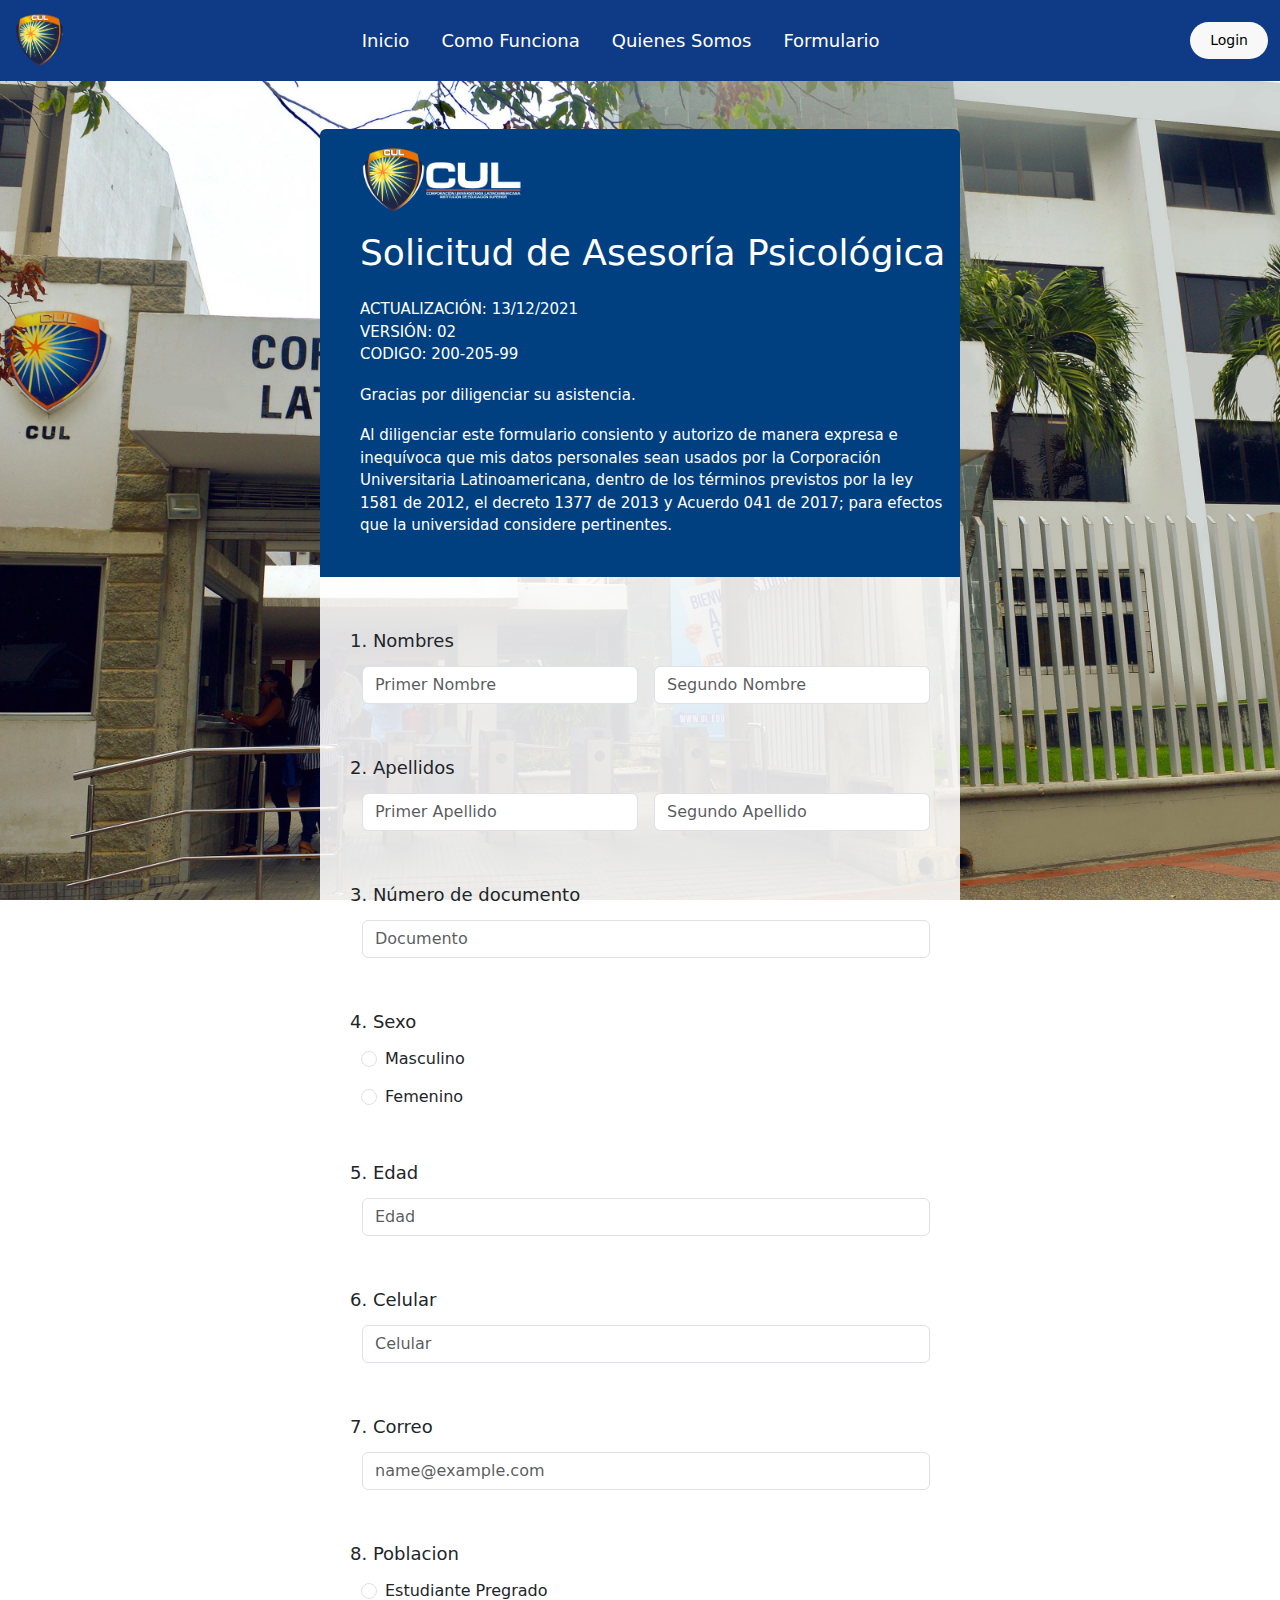
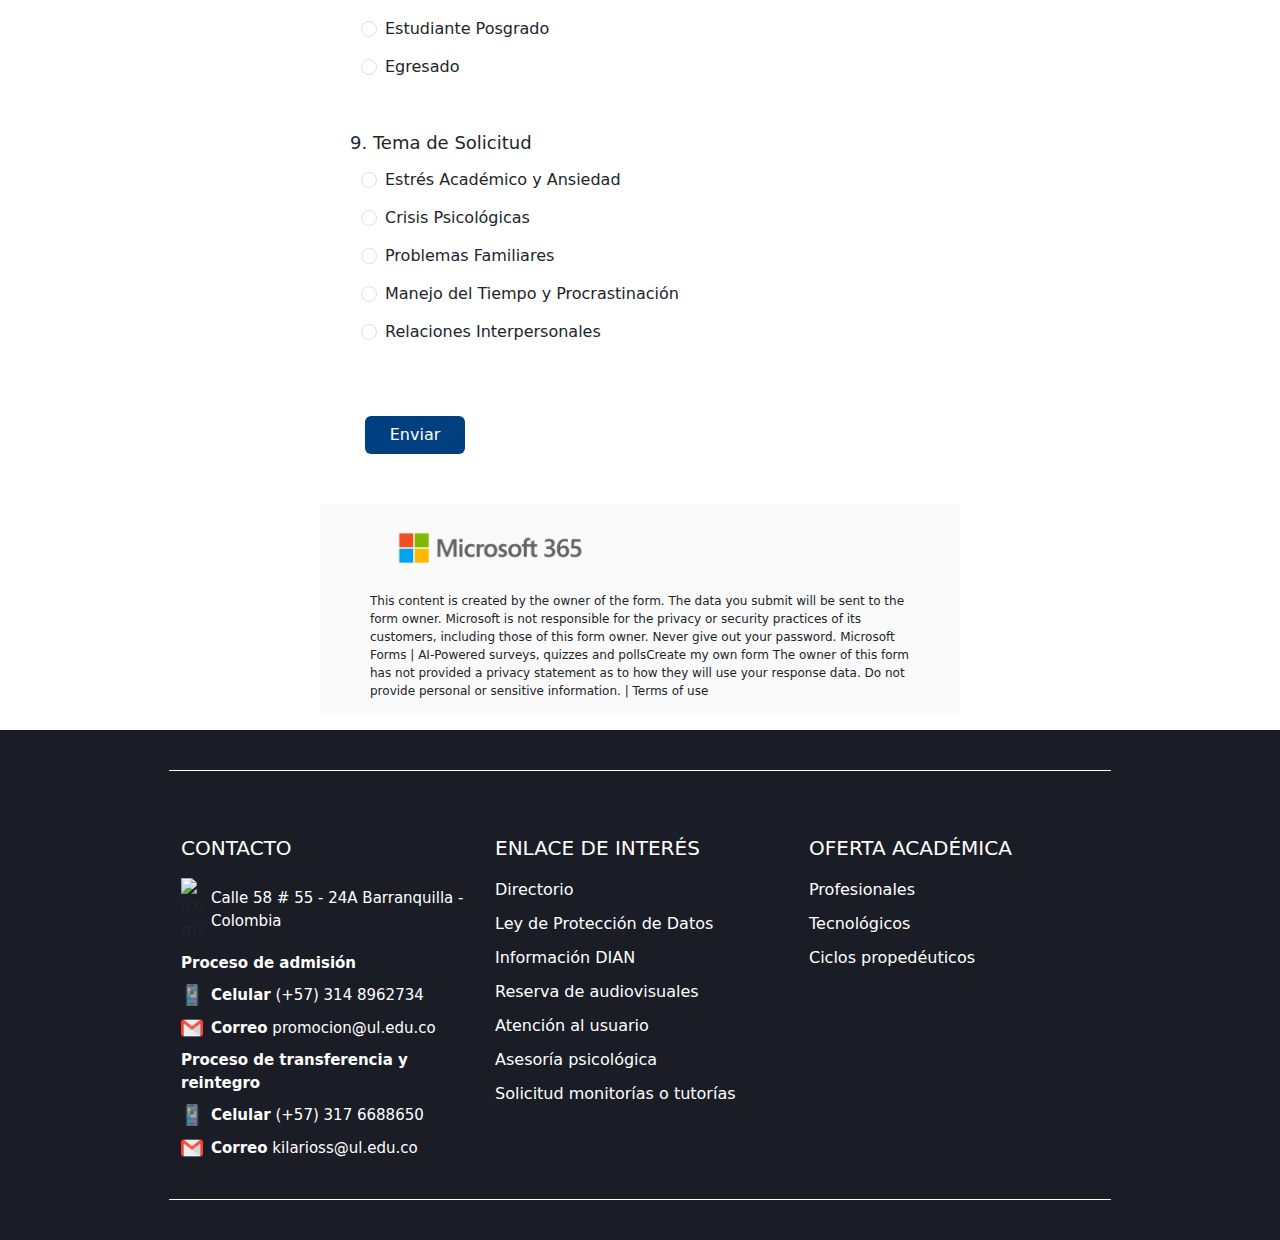
==== html/formulario.html @ 33ceacd2 "eee" ====
<!DOCTYPE html>
<html lang="en">
<head>
    <meta charset="UTF-8">
    <meta name="viewport" content="width=device-width, initial-scale=1.0">
    <link href="https://cdn.jsdelivr.net/npm/bootstrap@5.3.3/dist/css/bootstrap.min.css" rel="stylesheet" integrity="sha384-QWTKZyjpPEjISv5WaRU9OFeRpok6YctnYmDr5pNlyT2bRjXh0JMhjY6hW+ALEwIH" crossorigin="anonymous">
    <link rel="stylesheet" href="/styles/formulario.css">
    <title>Formulario</title>
</head>
<body>
    
  <nav class="navbar navbar-expand-lg">
    <div class="container-fluid">
      <a class="navbar-brand me-auto" href="/index.html"><img src="/img/logo-bg-remover.png" class="img-logo" alt="Cul Logo"></a>
      <div class="offcanvas offcanvas-end" tabindex="-1" id="offcanvasNavbar" aria-labelledby="offcanvasNavbarLabel">
        <div class="offcanvas-header">
          <h5 class="offcanvas-title" id="offcanvasNavbarLabel"><img src="/img/logo-bg-remover.png" class="img-logo" alt="Cul Logo"></a></h5>
          <button type="button" class="btn-close" data-bs-dismiss="offcanvas" aria-label="Close"></button>
        </div>
        <div class="offcanvas-body">
          <ul class="navbar-nav justify-content-center flex-grow-1 pe-3">
            <li class="nav-item">
              <a class="nav-link mx-lg-2" href="/index.html">Inicio</a>
            </li>
            <li class="nav-item">
              <a class="nav-link mx-lg-2" href="/html/funcion.html">Como Funciona</a>
            </li>
            <li class="nav-item">
              <a class="nav-link mx-lg-2" href="/html/qnSomos.html">Quienes Somos</a>
            </li>
            <li class="nav-item">
              <a class="nav-link mx-lg-2" href="/html/formulario.html">Formulario</a>
            </li>
          </ul>
        </div>
      </div>
      <a href="#" class="login-button">Login</a>
      <button class="navbar-toggler" type="button" data-bs-toggle="offcanvas" data-bs-target="#offcanvasNavbar" aria-controls="offcanvasNavbar" aria-label="Toggle navigation">
        <span class="navbar-toggler-icon"></span>
      </button>
    </div>
  </nav>


      <section class="body">

        <div class="w-50 mx-auto pt-5 contenedor">
          
          <div class="head">

            <img src="/img/logo-nombre.png" class="logo-nombre">
            <h1>Solicitud de Asesoría Psicológica</h1>

            <p>ACTUALIZACIÓN: 13/12/2021</p>
            <p>VERSIÓN: 02</p>
            <p>CODIGO: 200-205-99</p>

            <p class="p-centro">Gracias por diligenciar su asistencia.</p>

            <p>Al diligenciar este formulario consiento y autorizo de manera expresa e inequívoca que mis datos personales sean usados por la Corporación Universitaria Latinoamericana, dentro de los términos previstos por la ley 1581 de 2012, el decreto 1377 de 2013 y Acuerdo 041 de 2017; para efectos que la universidad considere pertinentes.</p>

          </div>

          <div class="cuerpo">

            <p class="p-cuerpo" id="p-cuerpo1">1. Nombres</p>
            <div class="row g-3">
              <div class="col">
                <input type="text" class="form-control" placeholder="Primer Nombre" aria-label="Primer Nombre">
              </div>
              <div class="col">
                <input type="text" class="form-control" placeholder="Segundo Nombre" aria-label="Segundo Nombre">
              </div>
            </div>

            <p class="p-cuerpo">2. Apellidos</p>
            <div class="row g-3">
              <div class="col">
                <input type="text" class="form-control" placeholder="Primer Apellido" aria-label="Primer Apellido">
              </div>
              <div class="col">
                <input type="text" class="form-control" placeholder="Segundo Apellido" aria-label="Segundo Apellido">
              </div>
            </div>

            <p class="p-cuerpo">3. Número de documento</p>
            <div class="row g-3">
              <div class="col">
                <input type="number" class="form-control" placeholder="Documento" aria-label="Documento">
              </div>
            </div>

            <p class="p-cuerpo">4. Sexo</p>
            <div class="form-check radio">
              <input class="form-check-input" type="radio" name="sexo" id="masculino">
              <label class="form-check-label" for="masculino">
                Masculino
              </label>
            </div>
            <div class="form-check radio">
              <input class="form-check-input" type="radio" name="sexo" id="femenino">
              <label class="form-check-label" for="femenino">
                Femenino
              </label>
            </div>

            <p class="p-cuerpo">5. Edad</p>
            <div class="row g-3">
              <div class="col">
                <input type="number" class="form-control" placeholder="Edad" aria-label="Edad">
              </div>
            </div>

            <p class="p-cuerpo">6. Celular</p>
            <div class="row g-3">
              <div class="col">
                <input type="number" class="form-control" placeholder="Celular" aria-label="Celular">
              </div>
            </div>

            <p class="p-cuerpo">7. Correo</p>
            <div class="mb-3">
              <input type="email" class="form-control" id="exampleFormControlInput1" placeholder="name@example.com">
            </div>


            <p class="p-cuerpo">8. Poblacion</p>
            <div class="form-check radio">
              <input class="form-check-input" type="radio" name="poblacion" id="pregrado">
              <label class="form-check-label" for="pregrado">
                Estudiante Pregrado
              </label>
            </div>
            <div class="form-check radio">
              <input class="form-check-input" type="radio" name="poblacion" id="posgrado">
              <label class="form-check-label" for="posgrado">
                Estudiante Posgrado
              </label>
            </div>
            <div class="form-check radio">
              <input class="form-check-input" type="radio" name="poblacion" id="egresado">
              <label class="form-check-label" for="egresado">
                Egresado
              </label>
            </div>

            <p class="p-cuerpo">9. Tema de Solicitud</p>
            <div class="form-check radio">
              <input class="form-check-input" type="radio" name="solicitud" id="estres-ansiedad">
              <label class="form-check-label" for="estres-ansiedad">
                Estrés Académico y Ansiedad
              </label>
            </div>
            <div class="form-check radio">
              <input class="form-check-input" type="radio" name="solicitud" id="crisis-psicologica">
              <label class="form-check-label" for="crisis-psicologica">
                Crisis Psicológicas
              </label>
            </div>
            <div class="form-check radio">
              <input class="form-check-input" type="radio" name="solicitud" id="problemas-familiares">
              <label class="form-check-label" for="problemas-familiares">
                Problemas Familiares
              </label>
            </div>
            <div class="form-check radio">
              <input class="form-check-input" type="radio" name="solicitud" id="procrastinacion">
              <label class="form-check-label" for="procrastinacion">
                Manejo del Tiempo y Procrastinación
              </label>
            </div>
            <div class="form-check radio">
              <input class="form-check-input" type="radio" name="solicitud" id="relaciones-interpersonales">
              <label class="form-check-label" for="relaciones-interpersonales">
                Relaciones Interpersonales
              </label>
            </div>
      
            <input class="btn" type="submit" value="Enviar">

          </div>

          <div class="footer">
            <img src="/img/microsoft365logo_v1.png" class="logo-microsoft">

            <p>This content is created by the owner of the form. The data you submit will be sent to the form owner. Microsoft is not responsible for the privacy or security practices of its customers, including those of this form owner. Never give out your password.
              Microsoft Forms | AI-Powered surveys, quizzes and pollsCreate my own form
              The owner of this form has not provided a privacy statement as to how they will use your response data. Do not provide personal or sensitive information. | Terms of use</p>
          </div>
        </div>

      </section>

      <footer class="container-fluid">
        <div class="barra w-75 mx-auto"></div>

        <div class="contenidos d-flex w-75 mx-auto">

          <div class="contacto container">
            <h5>CONTACTO</h5>

            <div class="iconos">
              <img src="//mapa.png" class="icono" alt="icono mapa">
              <p class="p-iconos">Calle 58 # 55 - 24A  Barranquilla - Colombia</p>
            </div>

            <p class="p-iconos bold">Proceso de admisión</p>
            <div class="iconos">
              <img src="/img/smartphone_186239.png" class="icono" alt="icono mapa">
              <p class="p-iconos"><span class="bold">Celular</span> (+57) 314 8962734</p>
            </div>

            <div class="iconos">
              <img src="/img/gmail.png" class="icono" alt="icono mapa">
              <p class="p-iconos"><span class="bold">Correo</span> promocion@ul.edu.co</p>
            </div>

            <p class="p-iconos bold">Proceso de transferencia y reintegro</p>
            <div class="iconos">
              <img src="/img/smartphone_186239.png" class="icono" alt="icono mapa">
              <p class="p-iconos"><span class="bold">Celular</span> (+57) 317 6688650</p>
            </div>
            <div class="iconos">
              <img src="/img/gmail.png" class="icono" alt="icono mapa">
              <p class="p-iconos"><span class="bold">Correo</span> kilarioss@ul.edu.co</p>
            </div>
          </div>

          <div class="enlaces container">
            <h5>ENLACE DE INTERÉS</h5>

            <a href="#" class="enlace">Directorio</a>
            <a href="#" class="enlace">Ley de Protección de Datos</a>
            <a href="#" class="enlace">Información DIAN</a>
            <a href="#" class="enlace">Reserva de audiovisuales</a>
            <a href="#" class="enlace">Atención al usuario</a>
            <a href="#" class="enlace">Asesoría psicológica</a>
            <a href="#" class="enlace">Solicitud monitorías o tutorías</a>
          </div>

          <div class="oferta container">
            <h5>OFERTA ACADÉMICA</h5>

            <a href="#" class="enlace">Profesionales</a>
            <a href="#" class="enlace">Tecnológicos</a>
            <a href="#" class="enlace">Ciclos propedéuticos</a>
          </div>

        </div>

        <div class="barra w-75 mx-auto"></div>
      </footer>


    <script src="https://cdn.jsdelivr.net/npm/bootstrap@5.3.3/dist/js/bootstrap.bundle.min.js" integrity="sha384-YvpcrYf0tY3lHB60NNkmXc5s9fDVZLESaAA55NDzOxhy9GkcIdslK1eN7N6jIeHz" crossorigin="anonymous"></script>
</body>
</html>
---- styles/formulario.css ----
.body{
    background-image: url(/imgs/cul-entrada.jpg);
    background-position: center;
    background-size: cover;
    background-repeat: no-repeat;
    background-attachment: fixed;
    height: 100%;
}


/* NAV BAR */
.navbar{
    background-color: #0f3a85;
}

.offcanvas{
    background-color: #0f3a85;
}

.img-logo{
    height: 55px;
}

.login-button{
    background-color: rgb(248, 248, 248);
    color: black;
    font-size: 14px;
    padding: 8px 20px;
    border-radius: 50px;
    text-decoration: none;
    transition: 0.3s background-color;
}

.login-button:hover{
    background-color: #adcdf1;
}

.nav-link{
    color: white;
    font-size: 18px;
    font-weight: 500;
    position: relative;
}

.navbar-toggler{
    border: none;
    font-size: 1.25rem;
    margin-left: 8px;
    padding: 4px 10px;
    background-color: rgba(255, 255, 255, 0.623);
}

.btn-close{
    background-color: white;
}

.navbar-toggler:focus, .btn-close:focus{
    box-shadow: none;
    outline: none;
    background-color: white;
}

@media (min-width: 991px){
    .nav-link::before{
        content: "";
        position: absolute;
        bottom: 0;
        left: 50%;
        transform: translateX(-50%);
        width: 0;
        height: 2px;
        background-color: whitesmoke;
        visibility: hidden;
        transition: 0.3s ease-in-out;
    }

    .nav-link:hover::before{
        width: 100%;
        visibility: visible;
    }
}

.head{
    background-color: #014080;
    padding: 16px 12px 40px 40px;
    color: white;
    border-radius: 6px 6px 0 0;
}

.logo-nombre{
    width: 163px;
}

/* DIV HEAD FORMULARIO */

h1{
    font-size: 36px;
    padding: 16px 0;
}

p{
    margin: 0;
    font-size: 15px;
}

.p-centro{
    margin: 18px 0;
}

/* DIV HEAD FORMULARIO */

/* DIV CUERPO FORMULARIO */

.contenedor{
    padding-bottom: 15px;
    border-radius: 15px;
}

.cuerpo{
    padding: 30px 30px;
    background-color: rgba(255, 255, 255, 0.87);
}

.row, .radio, .mb-3{
    padding: 12px 0 0 12px;
}

.radio{
    padding-left: 35px;
}

#p-cuerpo1{
    margin-top: 20px;
}

.p-cuerpo{
    font-size: 18px;
    margin-top: 50px;
}

.btn{
    width: 100px;
    background-color: #014080;
    color: white;
    margin: 70px 0 20px 15px;
}

.footer{
    background-color: rgba(248, 248, 248, 0.74);
    padding: 0 50px 15px 50px;
    border-radius: 0 0 6px 6px;
}

.footer p{
    font-size: 12px;
}

.logo-microsoft{
    width: 240px;
}

footer{
    background-color: #1b1d26;
    height: 100%;
    display: flex;
    flex-direction: column;
    justify-content: space-evenly;
}

.barra{
    height: 1px;
    background-color: white;
    margin: 40px 15px;
}

h5{
    padding-top: 25px;
    color: white;
}

.contacto, .enlaces, .oferta{
    display: flex;
    flex-direction: column;
    gap: 10px;
}

.iconos{
    display: flex;
    align-items: center;
    gap: 8px;
}

.p-iconos{
    color: white;
    padding: 0;
    margin: 0;
}

.icono{
    width: 22px;
}

.bold{
    font-weight: bold;
}

.enlace{
    color: white;
    text-decoration: none;
}

.enlace:hover{
    color: rgb(219, 192, 36);
}

@media (width < 1210px) {
    .contenidos, .barra{
        width: 90% !important;
    }

    .w-50{
        width: 75% !important;
    }
}

@media (width < 935px) {
    .contenidos{
        flex-direction: column !important;
    }
}
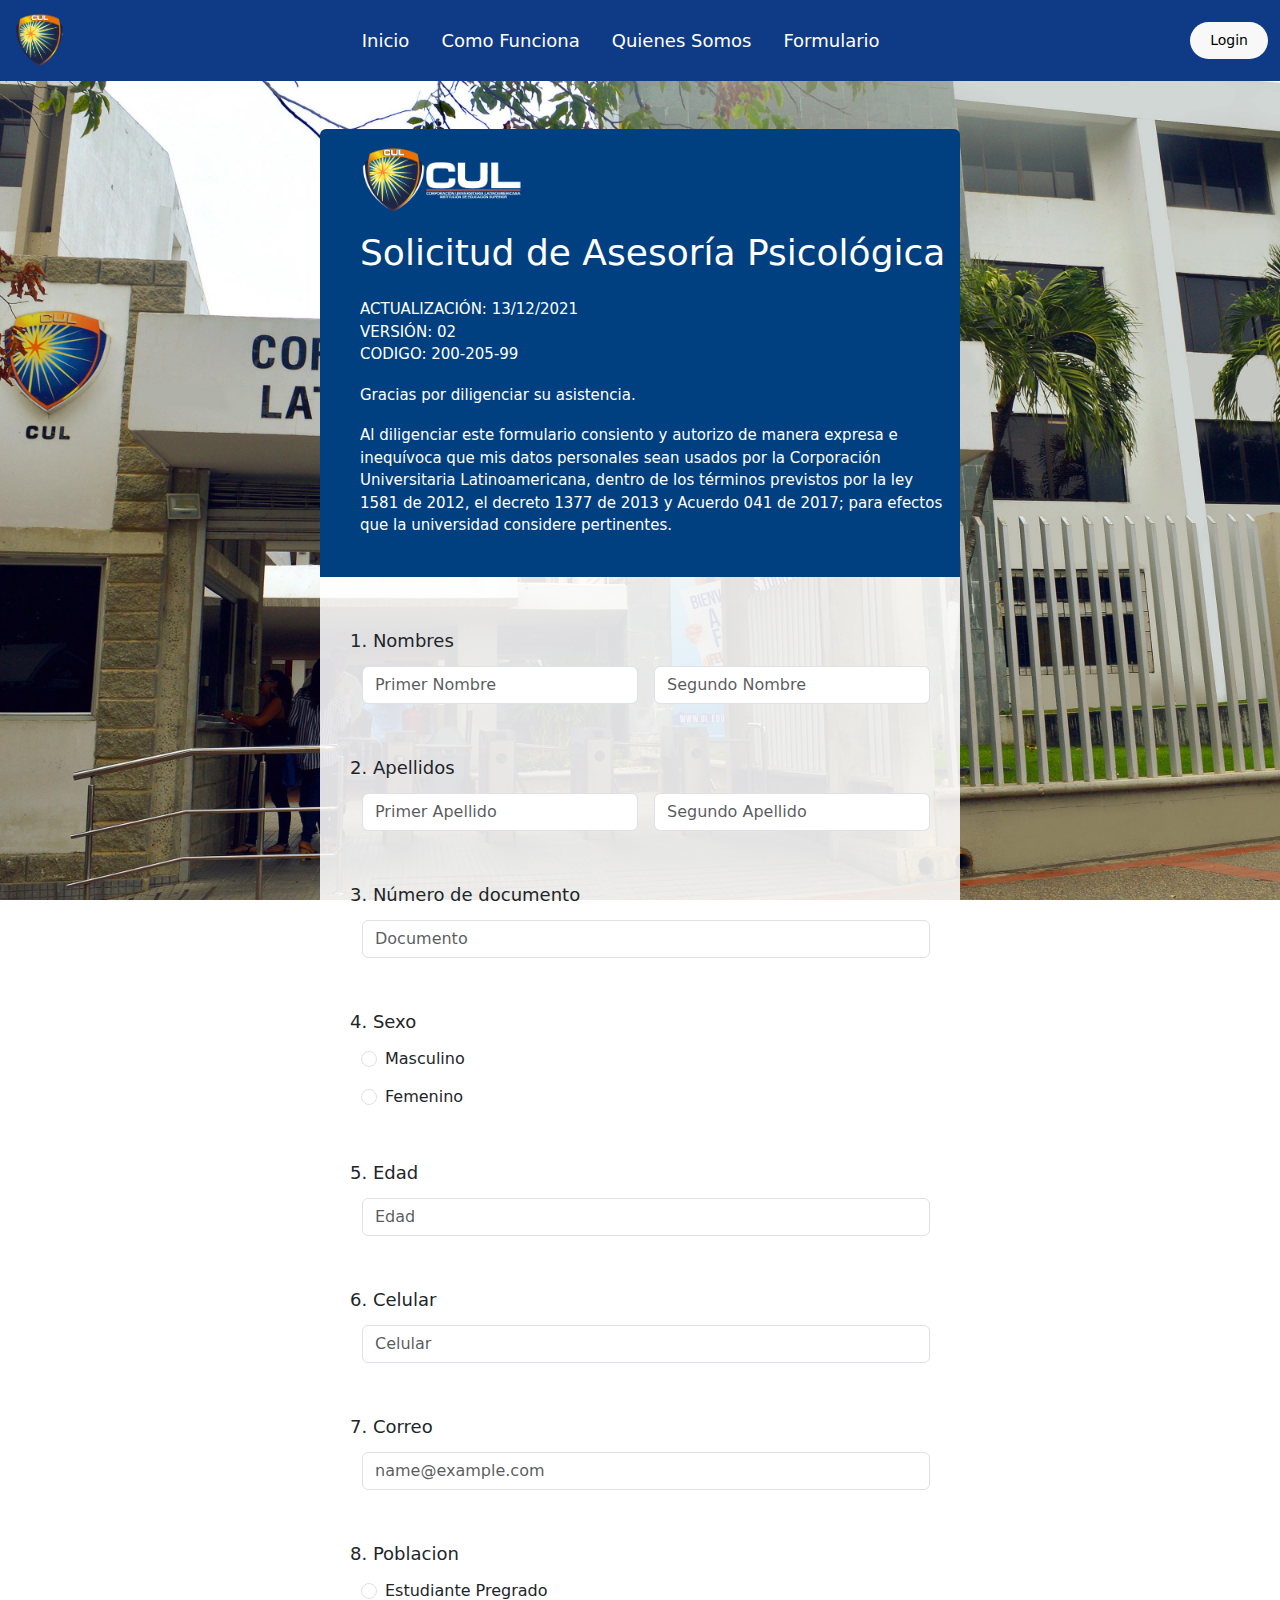
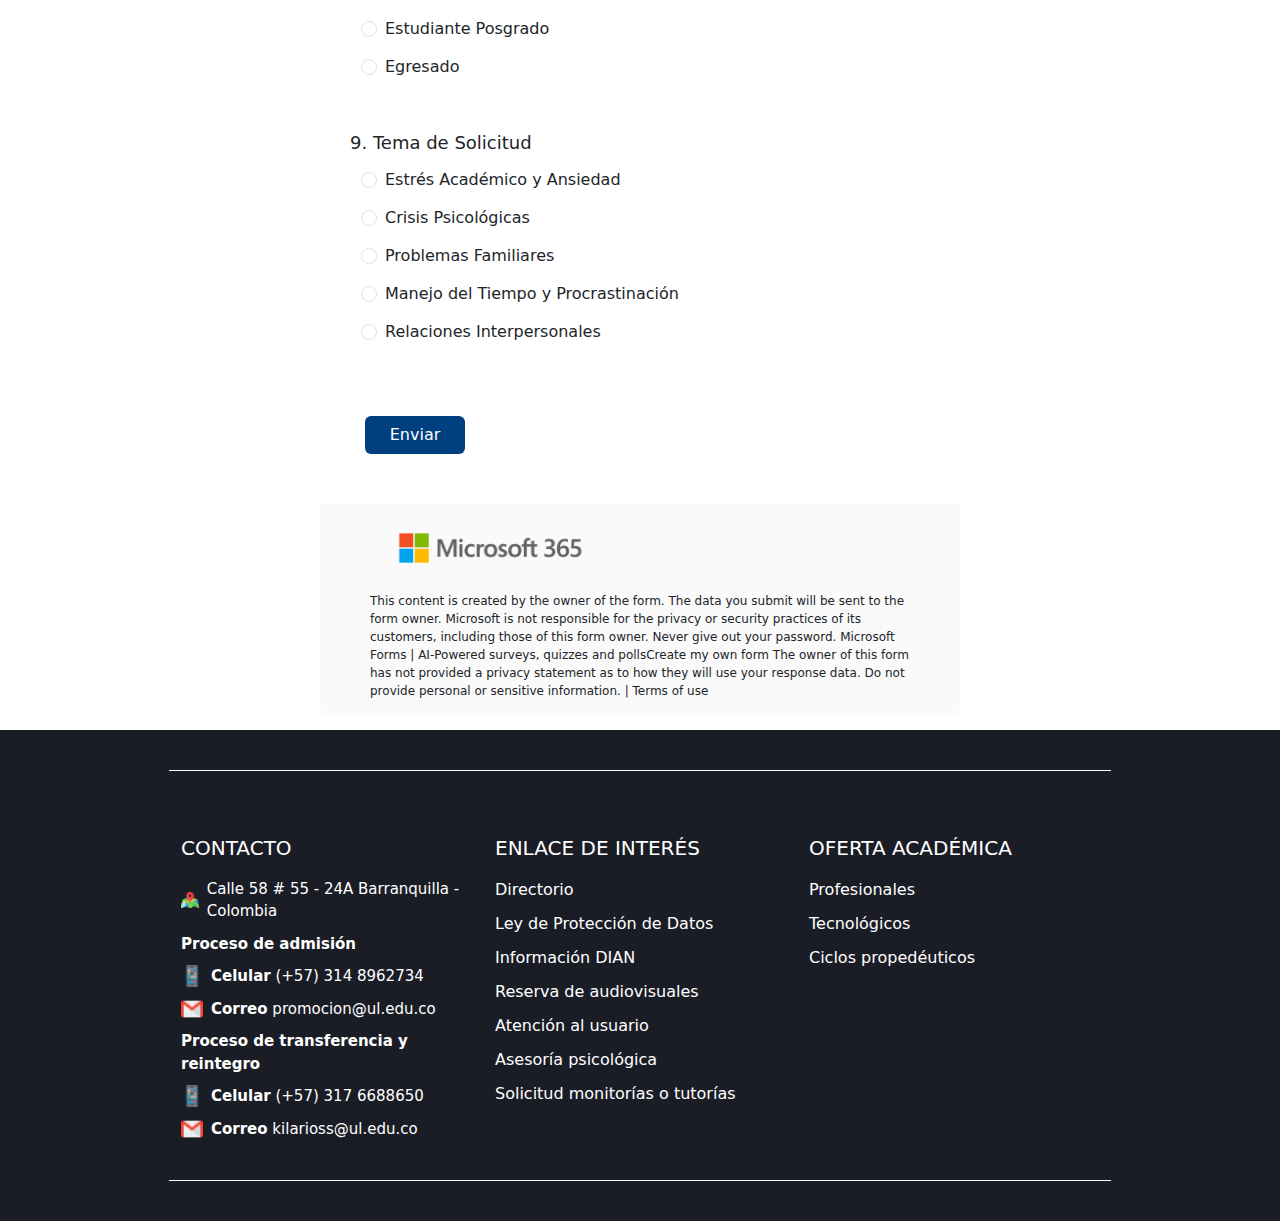
==== commit 6db073fe: "ae" ====
--- a/html/formulario.html
+++ b/html/formulario.html
@@ -11,25 +11,25 @@
     
   <nav class="navbar navbar-expand-lg">
     <div class="container-fluid">
-      <a class="navbar-brand me-auto" href="/index.html"><img src="/img/logo-bg-remover.png" class="img-logo" alt="Cul Logo"></a>
+      <a class="navbar-brand me-auto" href="./index.html"><img src="/img/logo_bg_remover.png" class="img-logo" alt="Cul Logo"></a>
       <div class="offcanvas offcanvas-end" tabindex="-1" id="offcanvasNavbar" aria-labelledby="offcanvasNavbarLabel">
         <div class="offcanvas-header">
-          <h5 class="offcanvas-title" id="offcanvasNavbarLabel"><img src="/img/logo-bg-remover.png" class="img-logo" alt="Cul Logo"></a></h5>
+          <h5 class="offcanvas-title" id="offcanvasNavbarLabel"><img src="/img/logo-ologo_bg_remover.png" class="img-logo" alt="Cul Logo"></a></h5>
           <button type="button" class="btn-close" data-bs-dismiss="offcanvas" aria-label="Close"></button>
         </div>
         <div class="offcanvas-body">
           <ul class="navbar-nav justify-content-center flex-grow-1 pe-3">
             <li class="nav-item">
-              <a class="nav-link mx-lg-2" href="/index.html">Inicio</a>
-            </li>
-            <li class="nav-item">
-              <a class="nav-link mx-lg-2" href="/html/funcion.html">Como Funciona</a>
-            </li>
-            <li class="nav-item">
-              <a class="nav-link mx-lg-2" href="/html/qnSomos.html">Quienes Somos</a>
-            </li>
-            <li class="nav-item">
-              <a class="nav-link mx-lg-2" href="/html/formulario.html">Formulario</a>
+              <a class="nav-link mx-lg-2" href="./index.html">Inicio</a>
+            </li>
+            <li class="nav-item">
+              <a class="nav-link mx-lg-2" href="./html/funcion.html">Como Funciona</a>
+            </li>
+            <li class="nav-item">
+              <a class="nav-link mx-lg-2" href="./html/qnSomos.html">Quienes Somos</a>
+            </li>
+            <li class="nav-item">
+              <a class="nav-link mx-lg-2" href="./html/formulario.html">Formulario</a>
             </li>
           </ul>
         </div>
@@ -48,7 +48,7 @@
           
           <div class="head">
 
-            <img src="/img/logo-nombre.png" class="logo-nombre">
+            <img src="/img/logo_nombre.png" class="logo-nombre">
             <h1>Solicitud de Asesoría Psicológica</h1>
 
             <p>ACTUALIZACIÓN: 13/12/2021</p>
@@ -200,7 +200,7 @@
             <h5>CONTACTO</h5>
 
             <div class="iconos">
-              <img src="//mapa.png" class="icono" alt="icono mapa">
+              <img src="/img/mapa.png" class="icono" alt="icono mapa">
               <p class="p-iconos">Calle 58 # 55 - 24A  Barranquilla - Colombia</p>
             </div>
 
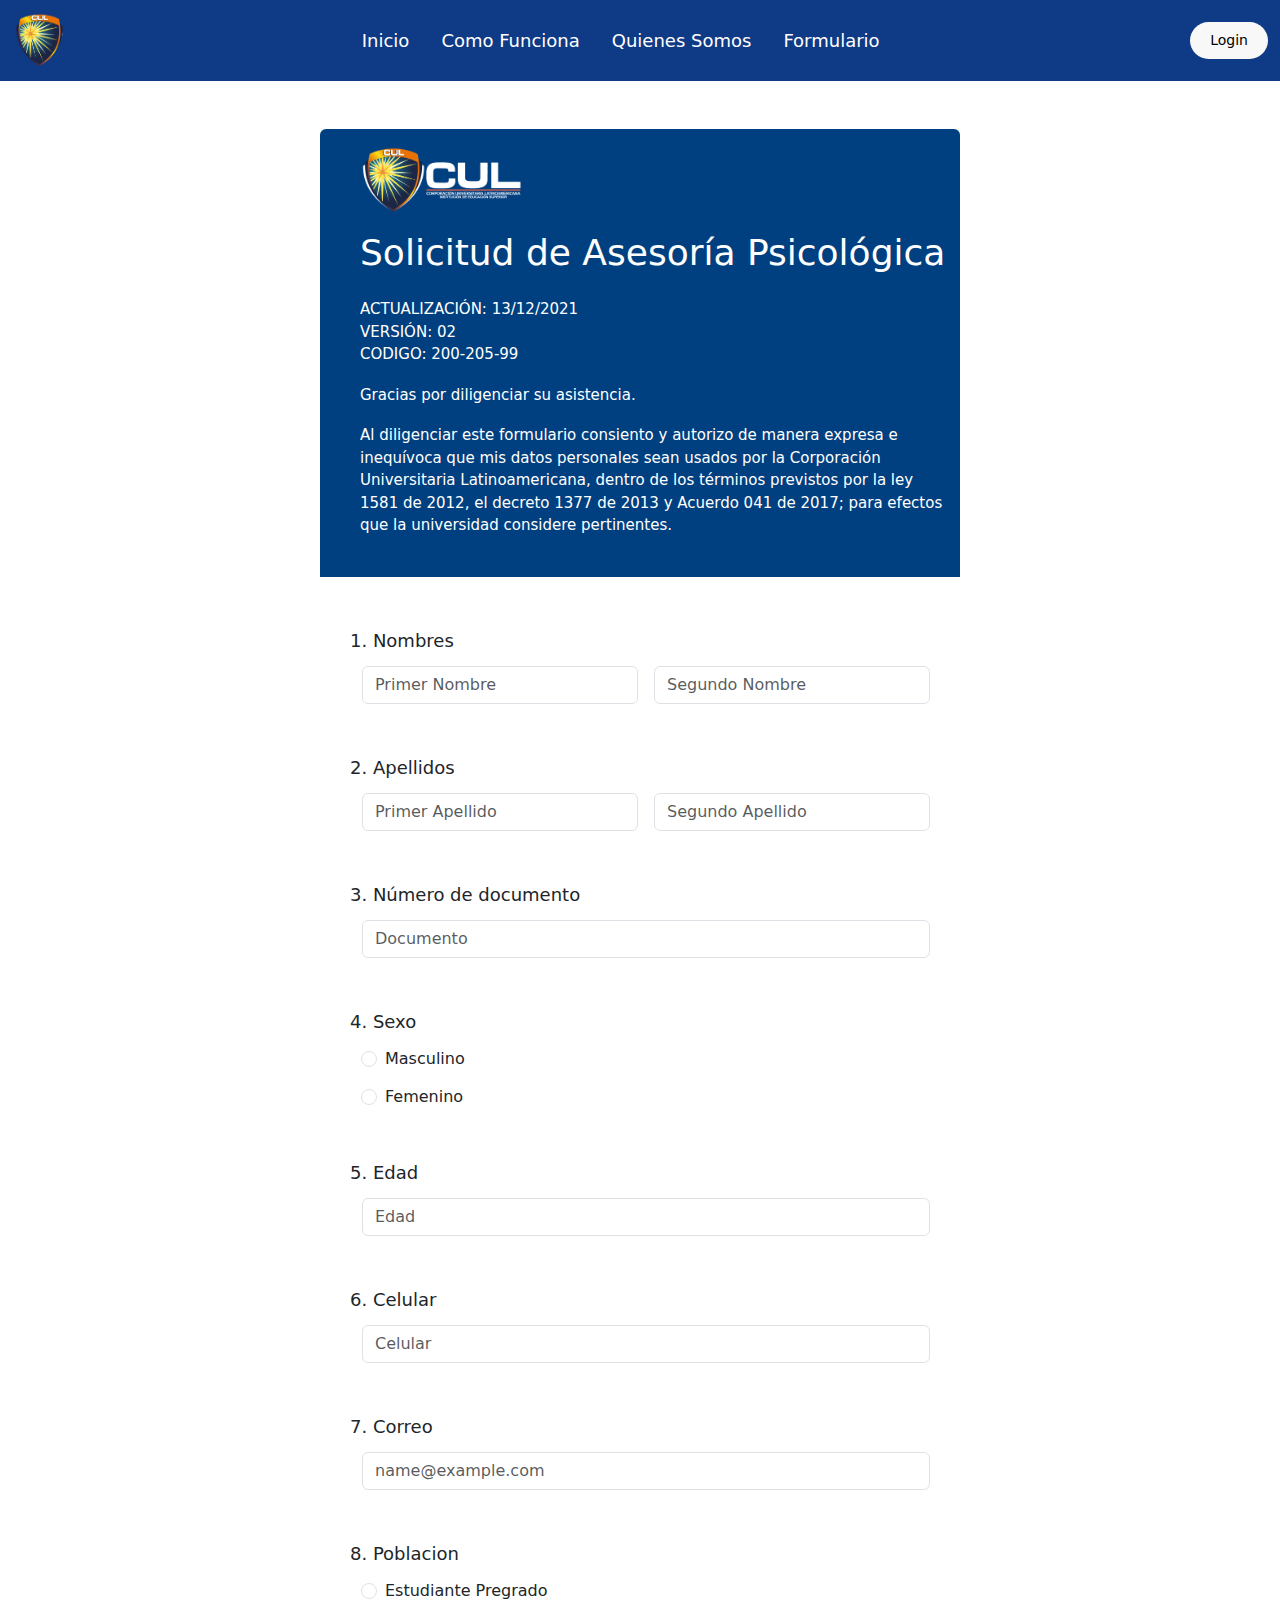
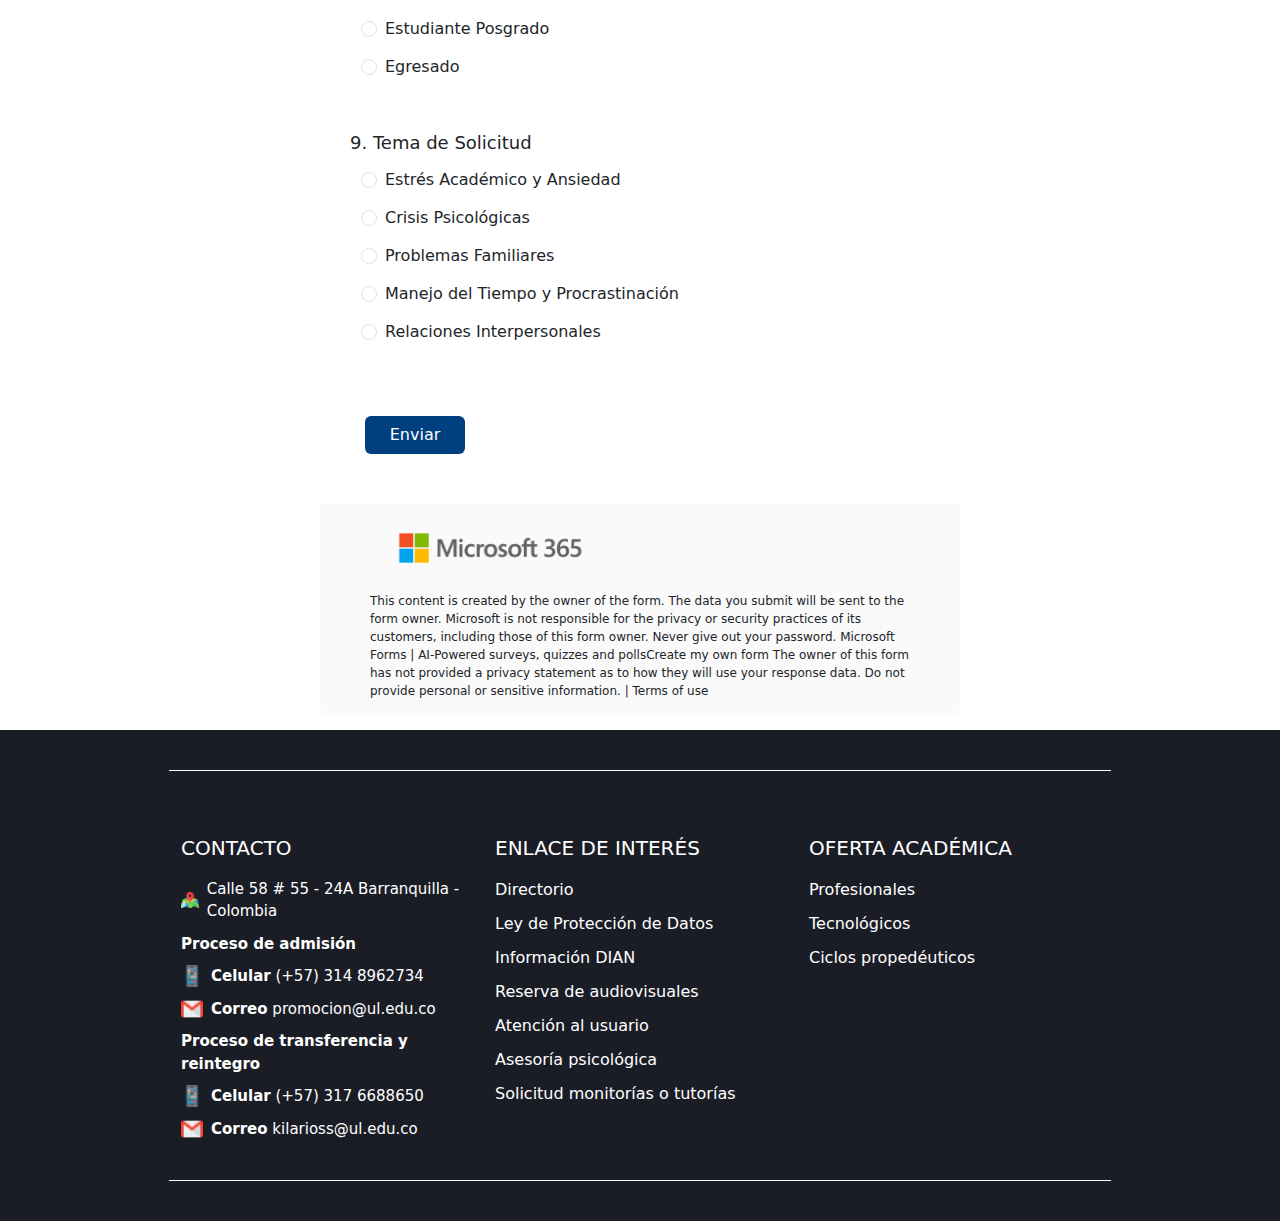
==== commit 246cd3e3: "Actualizacion definitiva" ====
--- a/html/formulario.html
+++ b/html/formulario.html
@@ -4,23 +4,23 @@
     <meta charset="UTF-8">
     <meta name="viewport" content="width=device-width, initial-scale=1.0">
     <link href="https://cdn.jsdelivr.net/npm/bootstrap@5.3.3/dist/css/bootstrap.min.css" rel="stylesheet" integrity="sha384-QWTKZyjpPEjISv5WaRU9OFeRpok6YctnYmDr5pNlyT2bRjXh0JMhjY6hW+ALEwIH" crossorigin="anonymous">
-    <link rel="stylesheet" href="/styles/formulario.css">
+    <link rel="stylesheet" href="../styles/formulario.css">
     <title>Formulario</title>
 </head>
 <body>
     
   <nav class="navbar navbar-expand-lg">
     <div class="container-fluid">
-      <a class="navbar-brand me-auto" href="./index.html"><img src="/img/logo_bg_remover.png" class="img-logo" alt="Cul Logo"></a>
+      <a class="navbar-brand me-auto" href="../index.html"><img src="../img/logo_bg_remover.png" class="img-logo" alt="Cul Logo"></a>
       <div class="offcanvas offcanvas-end" tabindex="-1" id="offcanvasNavbar" aria-labelledby="offcanvasNavbarLabel">
         <div class="offcanvas-header">
-          <h5 class="offcanvas-title" id="offcanvasNavbarLabel"><img src="/img/logo-ologo_bg_remover.png" class="img-logo" alt="Cul Logo"></a></h5>
+          <h5 class="offcanvas-title" id="offcanvasNavbarLabel"><img src="../img/logo_bg_remover.png" class="img-logo" alt="Cul Logo"></a></h5>
           <button type="button" class="btn-close" data-bs-dismiss="offcanvas" aria-label="Close"></button>
         </div>
         <div class="offcanvas-body">
           <ul class="navbar-nav justify-content-center flex-grow-1 pe-3">
             <li class="nav-item">
-              <a class="nav-link mx-lg-2" href="./index.html">Inicio</a>
+              <a class="nav-link mx-lg-2" href="../index.html">Inicio</a>
             </li>
             <li class="nav-item">
               <a class="nav-link mx-lg-2" href="./html/funcion.html">Como Funciona</a>
@@ -48,7 +48,7 @@
           
           <div class="head">
 
-            <img src="/img/logo_nombre.png" class="logo-nombre">
+            <img src="../img/logo_nombre.png" class="logo-nombre">
             <h1>Solicitud de Asesoría Psicológica</h1>
 
             <p>ACTUALIZACIÓN: 13/12/2021</p>
@@ -181,7 +181,7 @@
           </div>
 
           <div class="footer">
-            <img src="/img/microsoft365logo_v1.png" class="logo-microsoft">
+            <img src="../img/microsoft365logo_v1.png" class="logo-microsoft">
 
             <p>This content is created by the owner of the form. The data you submit will be sent to the form owner. Microsoft is not responsible for the privacy or security practices of its customers, including those of this form owner. Never give out your password.
               Microsoft Forms | AI-Powered surveys, quizzes and pollsCreate my own form
@@ -200,28 +200,28 @@
             <h5>CONTACTO</h5>
 
             <div class="iconos">
-              <img src="/img/mapa.png" class="icono" alt="icono mapa">
+              <img src="../img/mapa.png" class="icono" alt="icono mapa">
               <p class="p-iconos">Calle 58 # 55 - 24A  Barranquilla - Colombia</p>
             </div>
 
             <p class="p-iconos bold">Proceso de admisión</p>
             <div class="iconos">
-              <img src="/img/smartphone_186239.png" class="icono" alt="icono mapa">
+              <img src="../img/smartphone_186239.png" class="icono" alt="icono mapa">
               <p class="p-iconos"><span class="bold">Celular</span> (+57) 314 8962734</p>
             </div>
 
             <div class="iconos">
-              <img src="/img/gmail.png" class="icono" alt="icono mapa">
+              <img src="../img/gmail.png" class="icono" alt="icono mapa">
               <p class="p-iconos"><span class="bold">Correo</span> promocion@ul.edu.co</p>
             </div>
 
             <p class="p-iconos bold">Proceso de transferencia y reintegro</p>
             <div class="iconos">
-              <img src="/img/smartphone_186239.png" class="icono" alt="icono mapa">
+              <img src="../img/smartphone_186239.png" class="icono" alt="icono mapa">
               <p class="p-iconos"><span class="bold">Celular</span> (+57) 317 6688650</p>
             </div>
             <div class="iconos">
-              <img src="/img/gmail.png" class="icono" alt="icono mapa">
+              <img src="../img/gmail.png" class="icono" alt="icono mapa">
               <p class="p-iconos"><span class="bold">Correo</span> kilarioss@ul.edu.co</p>
             </div>
           </div>
--- a/styles/formulario.css
+++ b/styles/formulario.css
@@ -1,5 +1,5 @@
 .body{
-    background-image: url(/imgs/cul-entrada.jpg);
+    background-image: url(../imgs/cul_entrada.jpg);
     background-position: center;
     background-size: cover;
     background-repeat: no-repeat;
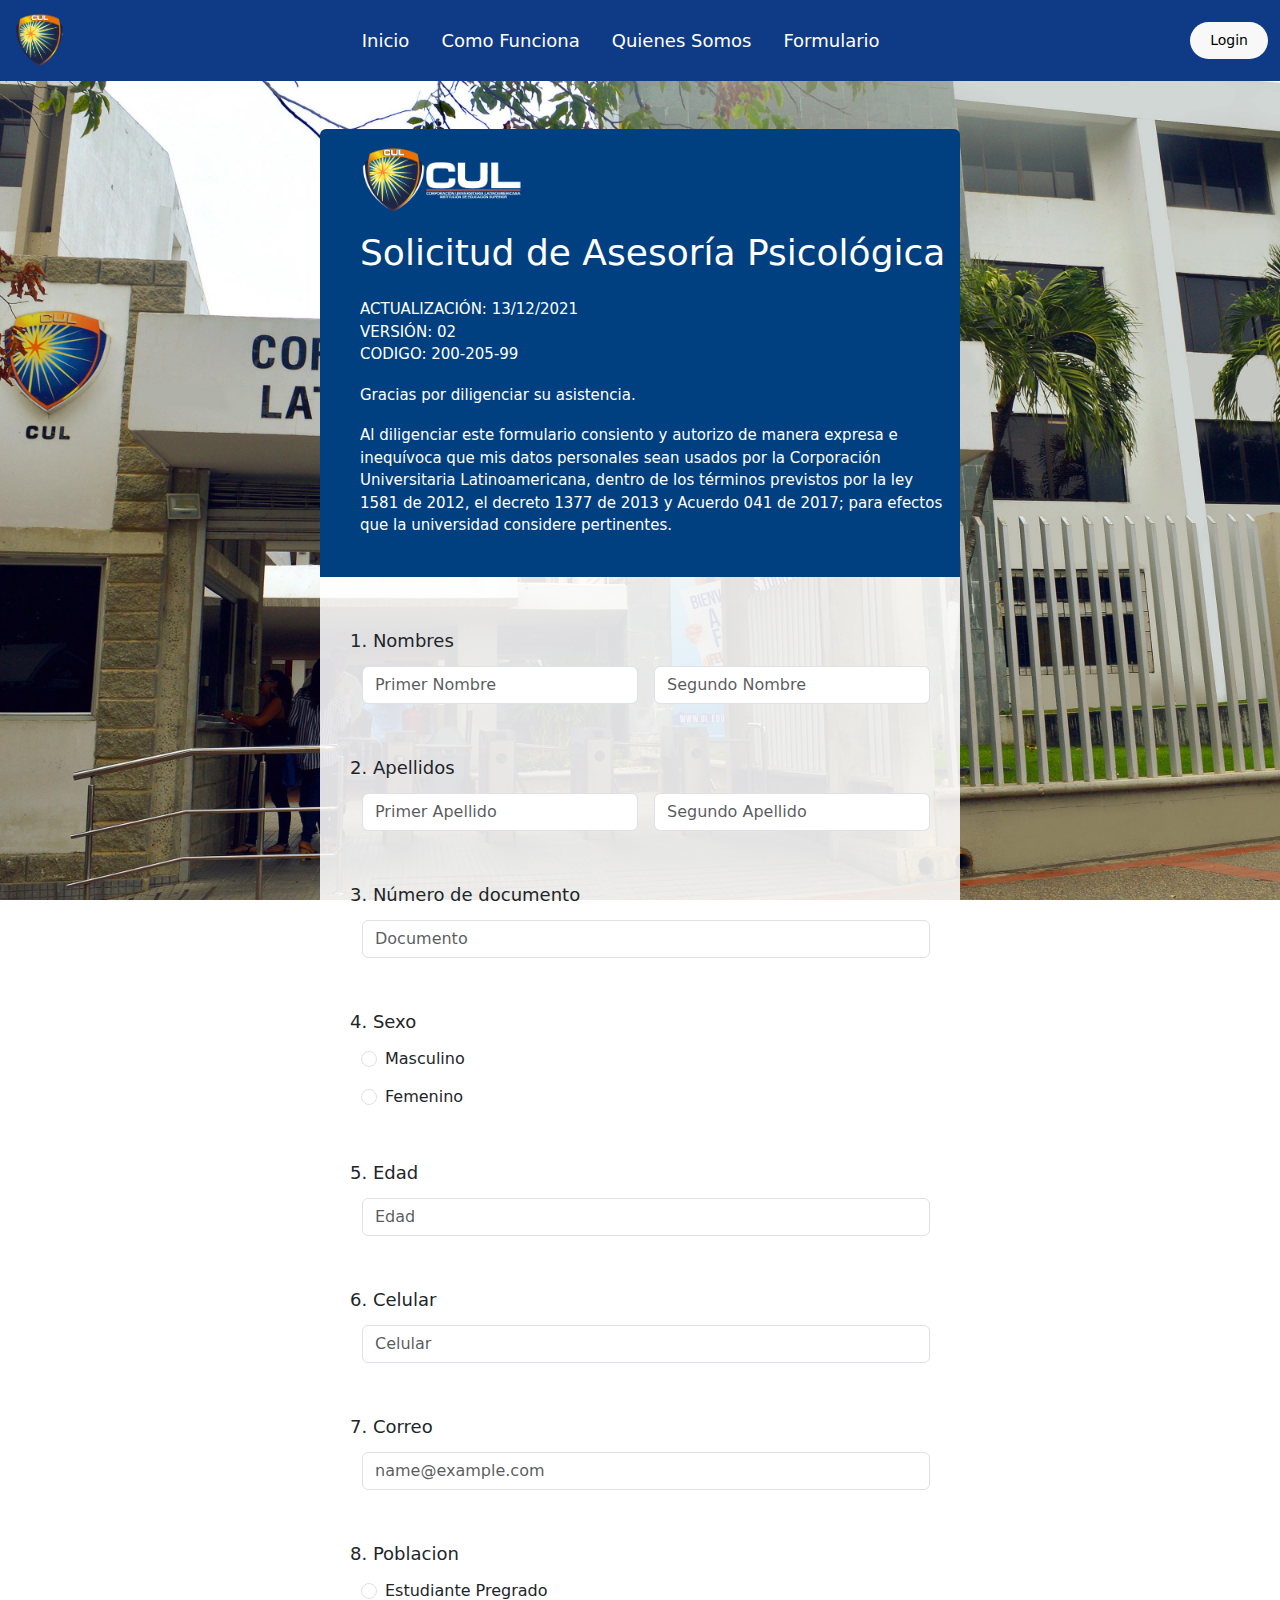
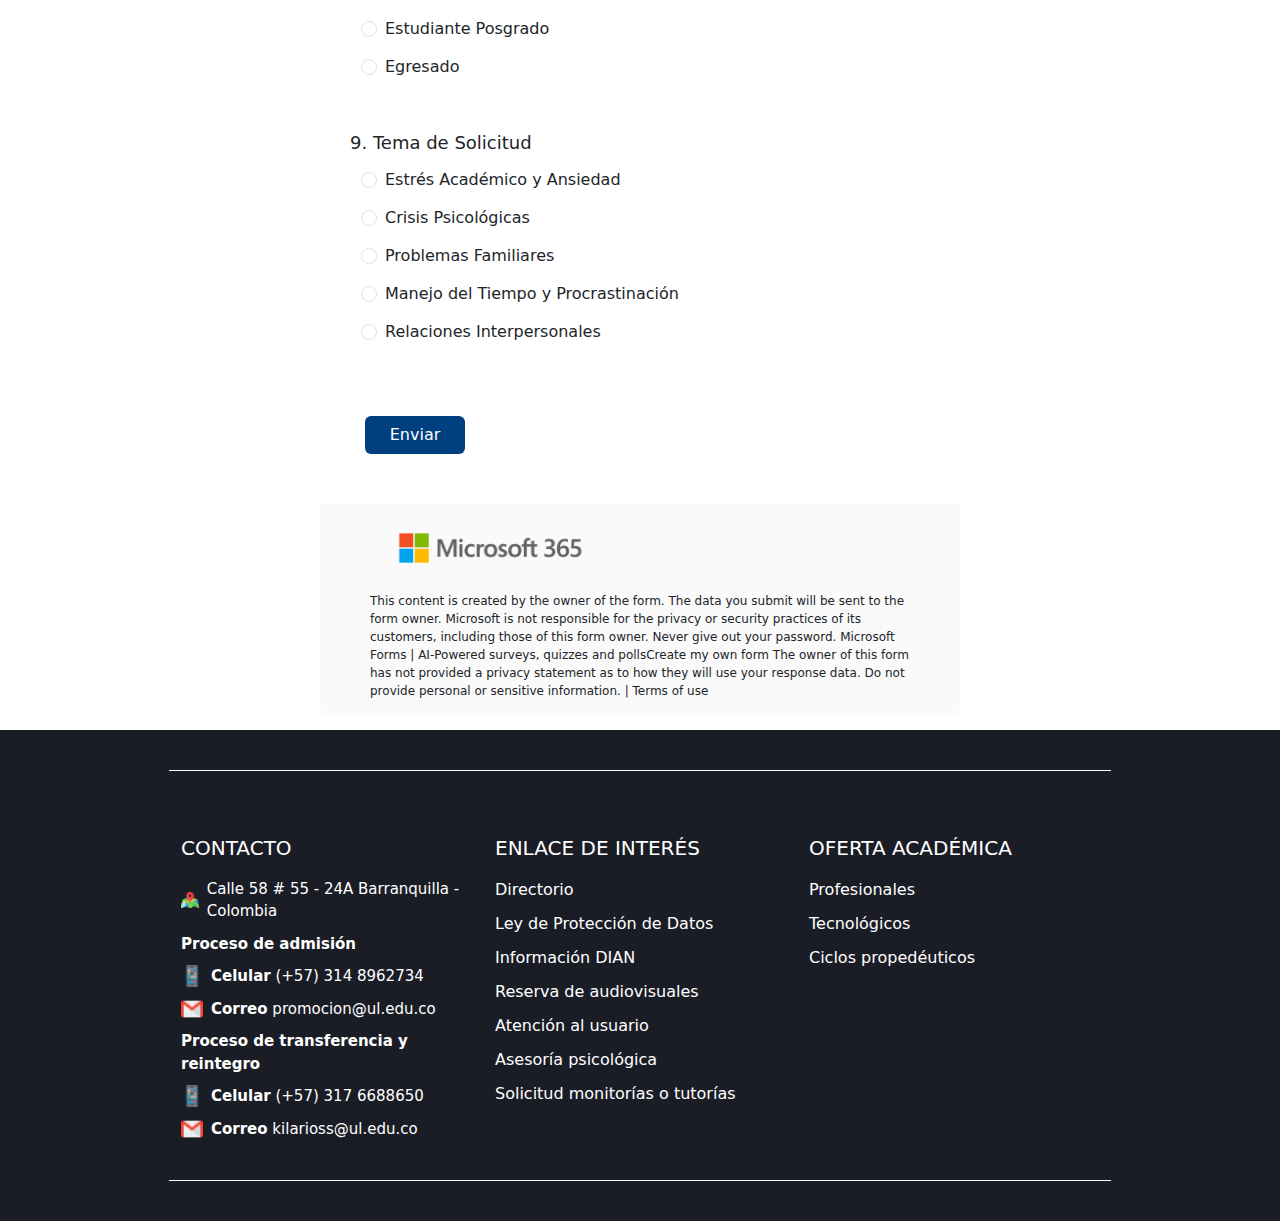
==== commit c3e11bfb: "Actualizacion definitiva 3" ====
--- a/html/formulario.html
+++ b/html/formulario.html
@@ -23,13 +23,13 @@
               <a class="nav-link mx-lg-2" href="../index.html">Inicio</a>
             </li>
             <li class="nav-item">
-              <a class="nav-link mx-lg-2" href="./html/funcion.html">Como Funciona</a>
-            </li>
-            <li class="nav-item">
-              <a class="nav-link mx-lg-2" href="./html/qnSomos.html">Quienes Somos</a>
-            </li>
-            <li class="nav-item">
-              <a class="nav-link mx-lg-2" href="./html/formulario.html">Formulario</a>
+              <a class="nav-link mx-lg-2" href="funcion.html">Como Funciona</a>
+            </li>
+            <li class="nav-item">
+              <a class="nav-link mx-lg-2" href="qnSomos.html">Quienes Somos</a>
+            </li>
+            <li class="nav-item">
+              <a class="nav-link mx-lg-2" href="formulario.html">Formulario</a>
             </li>
           </ul>
         </div>
--- a/styles/formulario.css
+++ b/styles/formulario.css
@@ -1,5 +1,5 @@
 .body{
-    background-image: url(../imgs/cul_entrada.jpg);
+    background-image: url(../img/cul_entrada.jpg);
     background-position: center;
     background-size: cover;
     background-repeat: no-repeat;
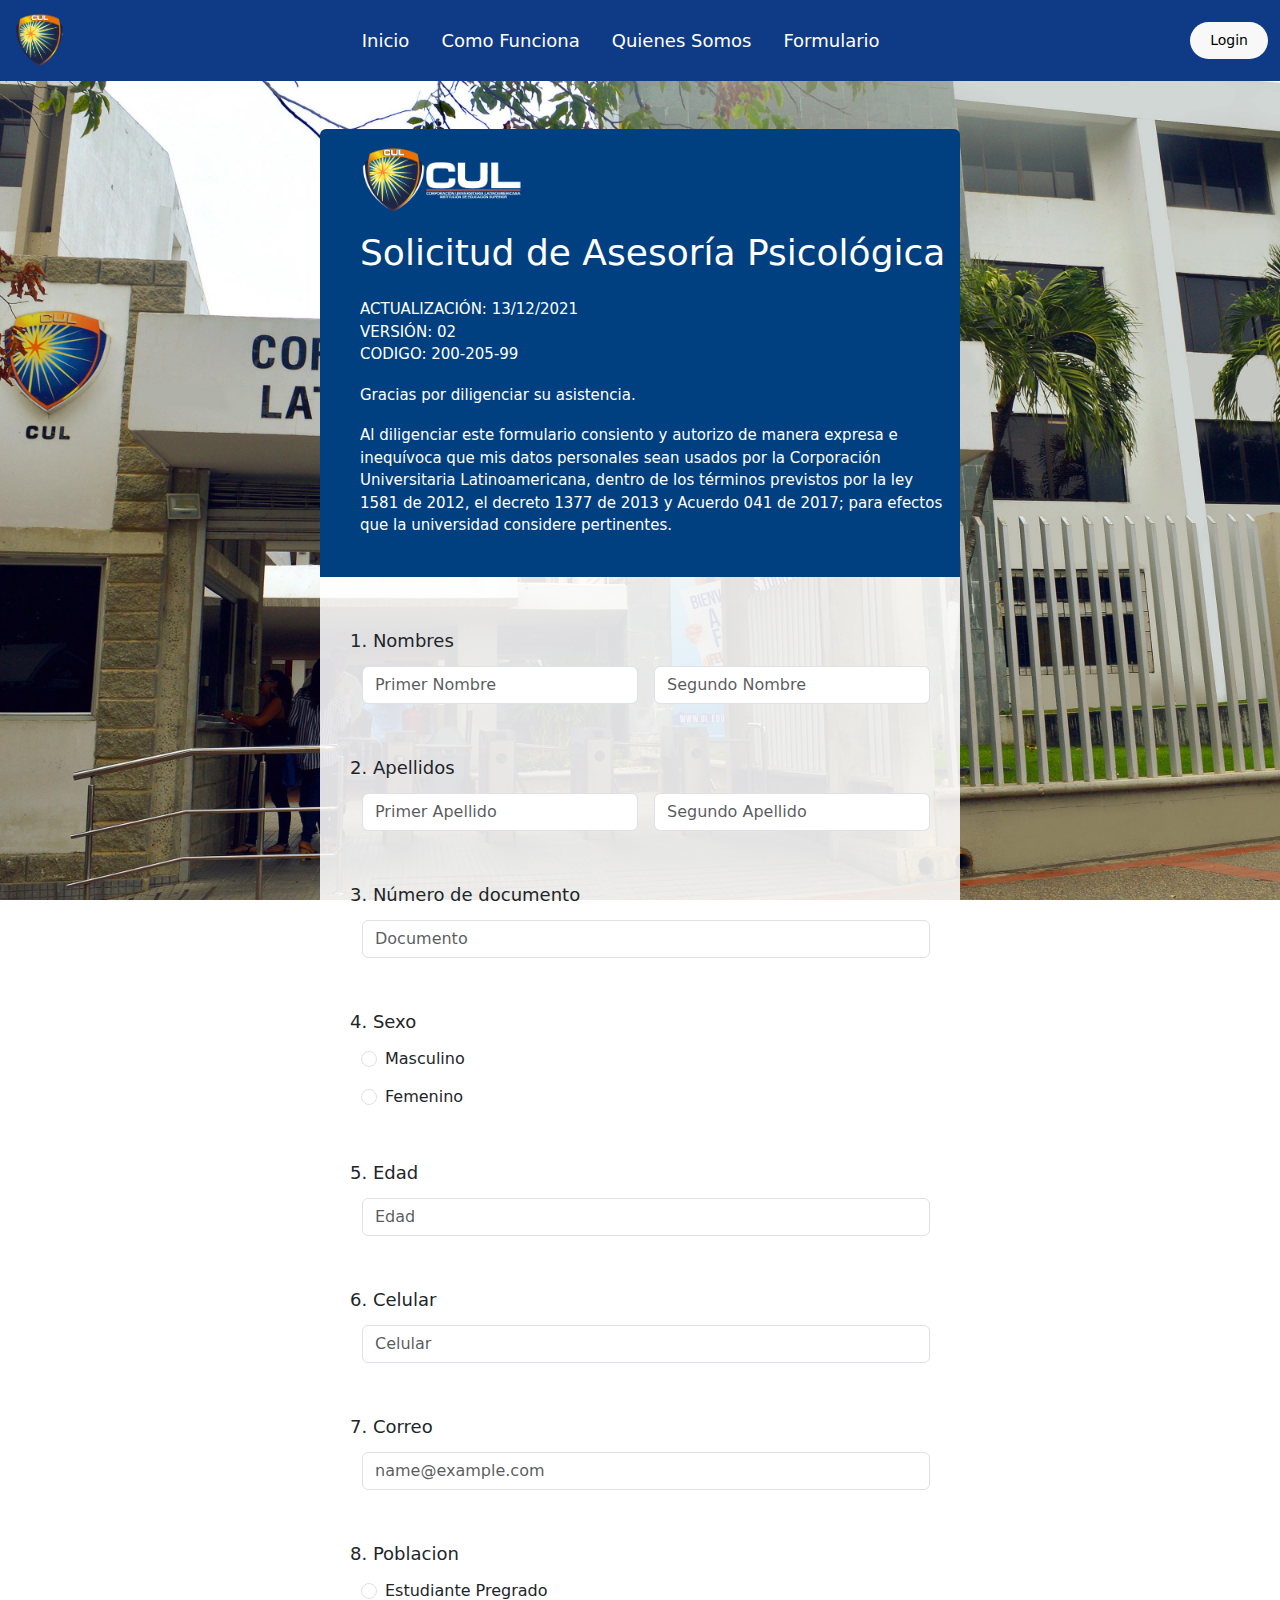
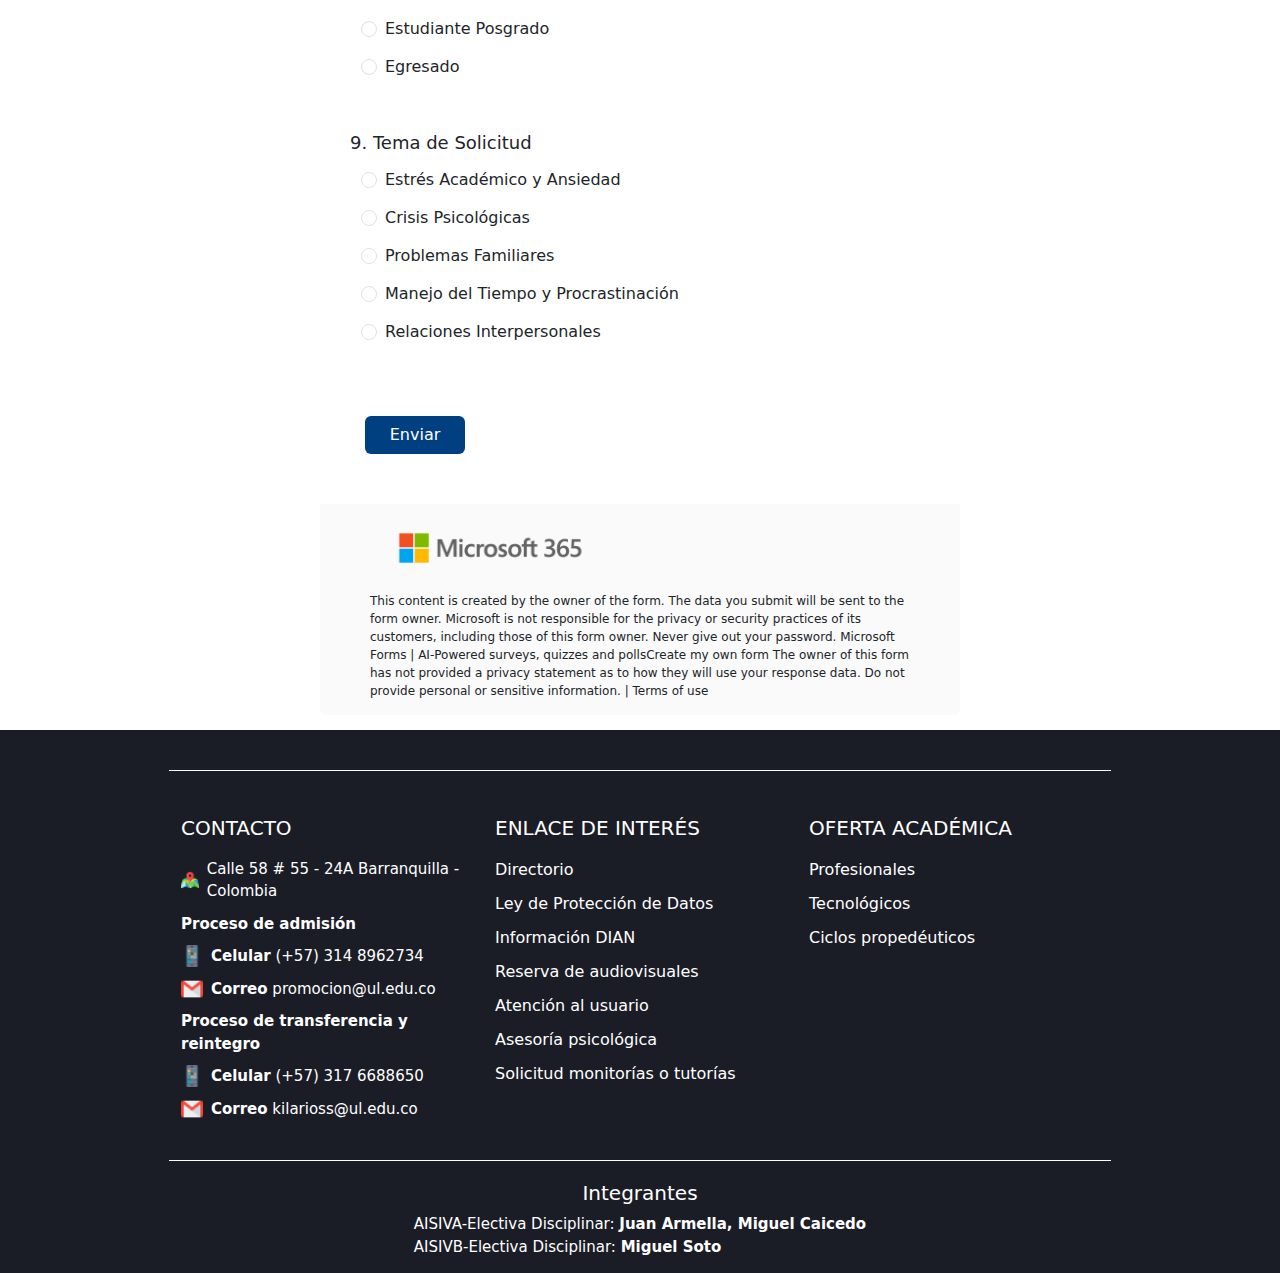
==== commit f09095b0: "Actualizacion definitiva 4" ====
--- a/html/formulario.html
+++ b/html/formulario.html
@@ -249,6 +249,12 @@
         </div>
 
         <div class="barra w-75 mx-auto"></div>
+
+        <div class="integrantes">
+          <h5 class="integrantes-titulo">Integrantes</h5>
+          <p class="p-iconos">AISIVA-Electiva Disciplinar: <span class="bold">Juan Armella, Miguel Caicedo</span></p>
+          <p class="p-iconos">AISIVB-Electiva Disciplinar: <span class="bold">Miguel Soto</span></p>
+        </div>
       </footer>
 
 
--- a/styles/formulario.css
+++ b/styles/formulario.css
@@ -170,7 +170,7 @@
 .barra{
     height: 1px;
     background-color: white;
-    margin: 40px 15px;
+    margin: 40px 15px 20px 15px;
 }
 
 h5{
@@ -213,6 +213,16 @@
     color: rgb(219, 192, 36);
 }
 
+.integrantes-titulo{
+    text-align: center;
+    padding-top: 0;
+}
+
+.integrantes{
+    margin: 0 auto;
+    padding: 0 0 15px 0;
+}
+
 @media (width < 1210px) {
     .contenidos, .barra{
         width: 90% !important;
